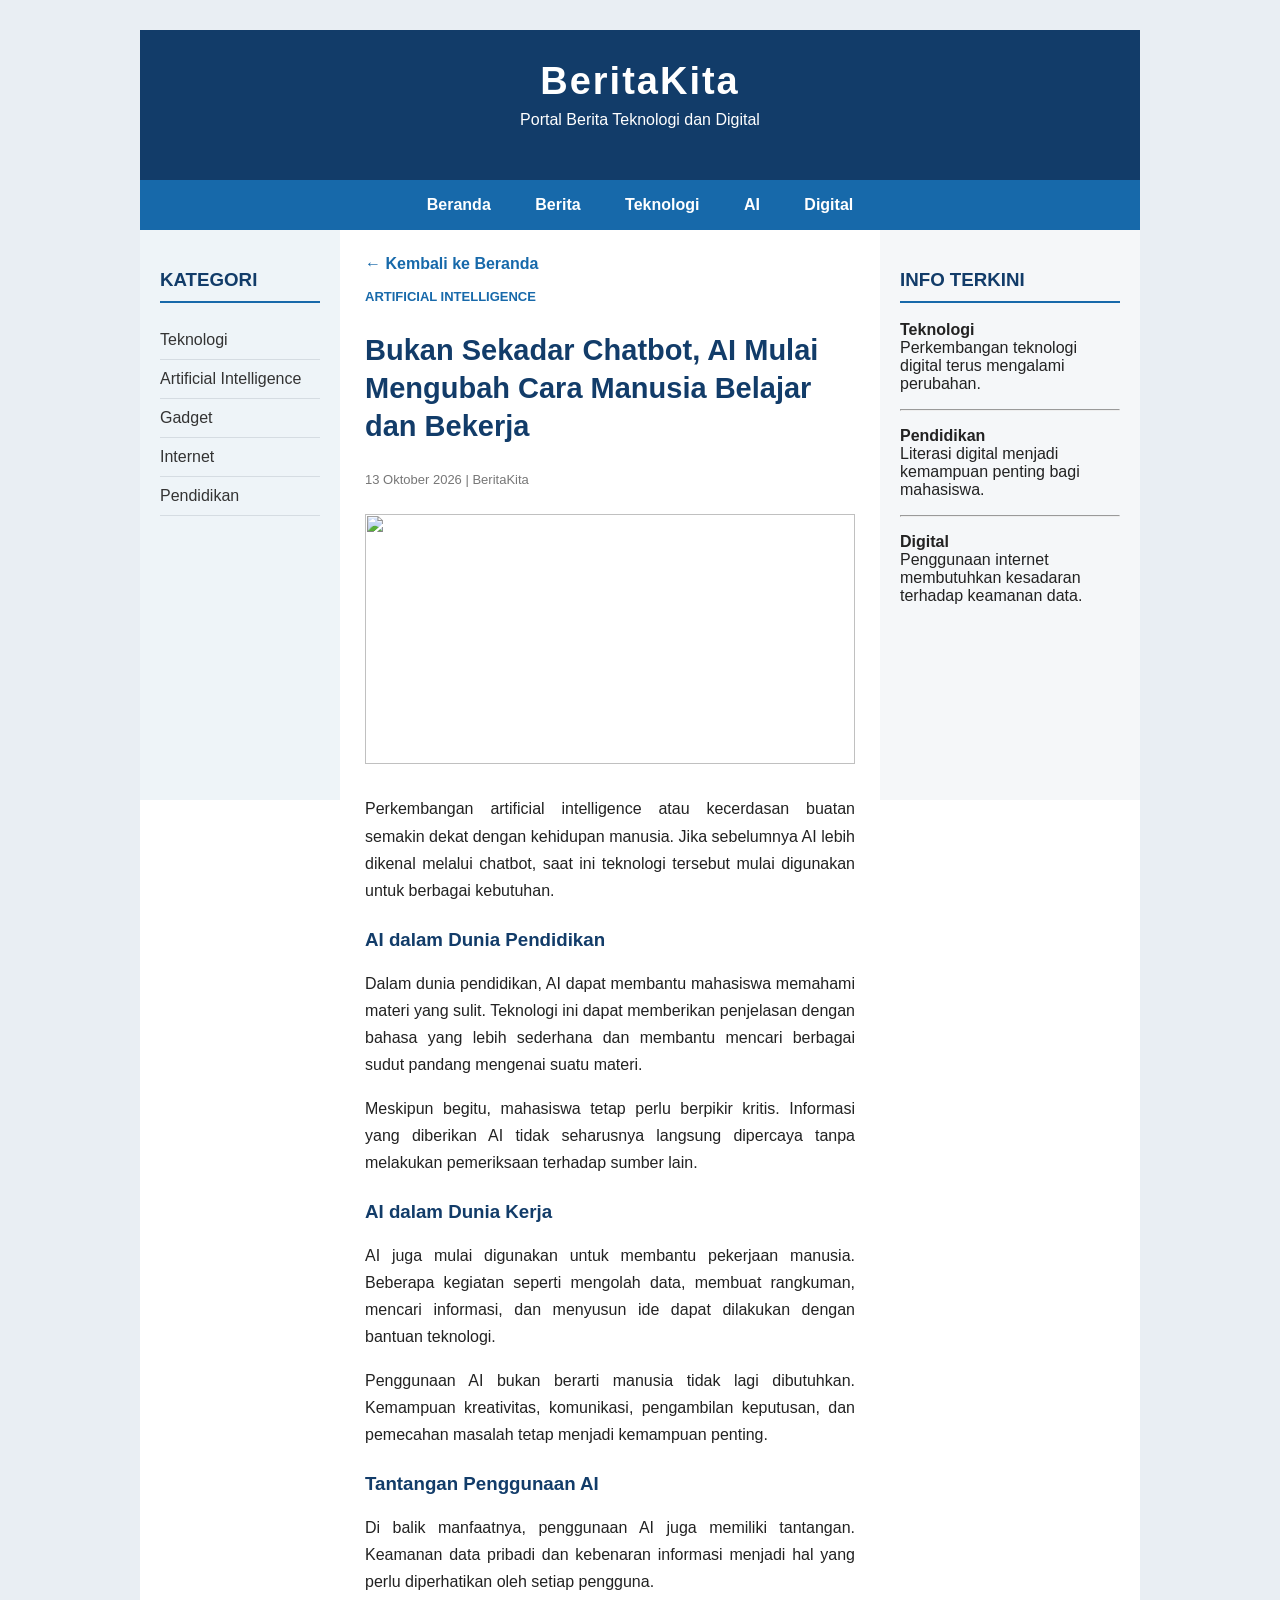
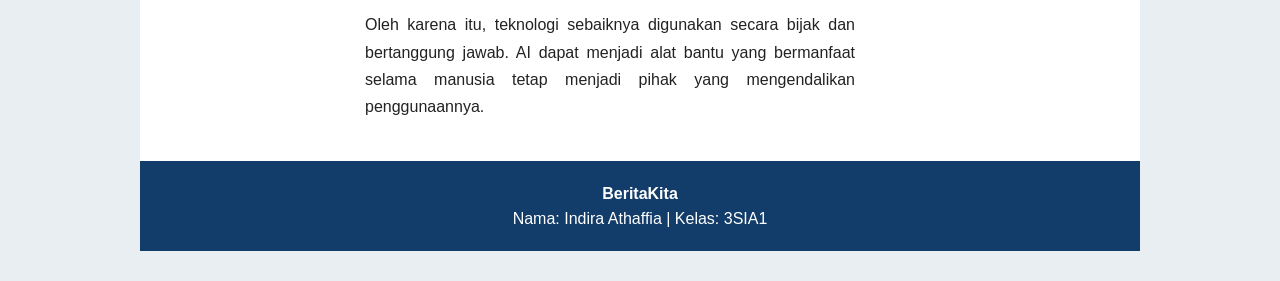
==== berita.html @ 0e034316 "Add files via upload" ====
<!DOCTYPE html>
<html lang="id">
<head>
    <meta charset="UTF-8">
    <meta name="viewport" content="width=device-width, initial-scale=1.0">
    <title>Berita AI - BeritaKita</title>
    <link rel="stylesheet" href="style.css">
</head>

<body>

<div class="kontainer">

    <div class="header">
        <h1>BeritaKita</h1>
        <p>Portal Berita Teknologi dan Digital</p>
    </div>

    <!-- MENU -->
    <div class="menu">
        <a href="index.html">Beranda</a>
        <a href="berita.html">Berita</a>
        <a href="#">Teknologi</a>
        <a href="#">AI</a>
        <a href="#">Digital</a>
    </div>

    <!-- KIRI -->
    <div class="kiri">

        <h3>KATEGORI</h3>

        <a href="#">Teknologi</a>
        <a href="#">Artificial Intelligence</a>
        <a href="#">Gadget</a>
        <a href="#">Internet</a>
        <a href="#">Pendidikan</a>

    </div>

    <div class="tengah artikel">

        <a class="kembali" href="index.html">
            ← Kembali ke Beranda
        </a>

        <p class="kategori">ARTIFICIAL INTELLIGENCE</p>

        <h2>
            Bukan Sekadar Chatbot, AI Mulai Mengubah Cara Manusia Belajar dan Bekerja
        </h2>

        <p class="tanggal">
            13 Oktober 2026 | BeritaKita
        </p>

        <img src="https://images.unsplash.com/photo-1677442136019-21780ecad995?auto=format&fit=crop&w=900&q=80">

        <p>
            Perkembangan artificial intelligence atau kecerdasan buatan
            semakin dekat dengan kehidupan manusia. Jika sebelumnya AI
            lebih dikenal melalui chatbot, saat ini teknologi tersebut
            mulai digunakan untuk berbagai kebutuhan.
        </p>

        <h3>AI dalam Dunia Pendidikan</h3>

        <p>
            Dalam dunia pendidikan, AI dapat membantu mahasiswa memahami
            materi yang sulit. Teknologi ini dapat memberikan penjelasan
            dengan bahasa yang lebih sederhana dan membantu mencari
            berbagai sudut pandang mengenai suatu materi.
        </p>

        <p>
            Meskipun begitu, mahasiswa tetap perlu berpikir kritis.
            Informasi yang diberikan AI tidak seharusnya langsung
            dipercaya tanpa melakukan pemeriksaan terhadap sumber lain.
        </p>

        <h3>AI dalam Dunia Kerja</h3>

        <p>
            AI juga mulai digunakan untuk membantu pekerjaan manusia.
            Beberapa kegiatan seperti mengolah data, membuat rangkuman,
            mencari informasi, dan menyusun ide dapat dilakukan dengan
            bantuan teknologi.
        </p>

        <p>
            Penggunaan AI bukan berarti manusia tidak lagi dibutuhkan.
            Kemampuan kreativitas, komunikasi, pengambilan keputusan,
            dan pemecahan masalah tetap menjadi kemampuan penting.
        </p>

        <h3>Tantangan Penggunaan AI</h3>

        <p>
            Di balik manfaatnya, penggunaan AI juga memiliki tantangan.
            Keamanan data pribadi dan kebenaran informasi menjadi hal
            yang perlu diperhatikan oleh setiap pengguna.
        </p>

        <p>
            Oleh karena itu, teknologi sebaiknya digunakan secara bijak
            dan bertanggung jawab. AI dapat menjadi alat bantu yang
            bermanfaat selama manusia tetap menjadi pihak yang
            mengendalikan penggunaannya.
        </p>

    </div>

    <div class="kanan">

        <h3>INFO TERKINI</h3>

        <p>
            <b>Teknologi</b><br>
            Perkembangan teknologi digital terus mengalami perubahan.
        </p>

        <hr>

        <p>
            <b>Pendidikan</b><br>
            Literasi digital menjadi kemampuan penting bagi mahasiswa.
        </p>

        <hr>

        <p>
            <b>Digital</b><br>
            Penggunaan internet membutuhkan kesadaran terhadap keamanan data.
        </p>

    </div>

    <div class="footer">

        <b>BeritaKita</b>
        <br>
        Nama: Indira Athaffia | Kelas: 3SIA1

    </div>
</div>
</body>
</html>
---- style.css ----
* {
    box-sizing: border-box;
}

body {
    margin: 0;
    padding: 30px 0;
    background-color: #e9eef3;
    font-family: Arial, sans-serif;
    color: #222;
}

.kontainer {
    width: 1000px;
    margin: auto;
    background-color: white;
}

.header {
    width: 1000px;
    height: 150px;
    background-color: #123c69;
    color: white;
    text-align: center;
    padding-top: 30px;
}

.header h1 {
    margin: 0;
    font-size: 38px;
    letter-spacing: 2px;
}

.header p {
    margin-top: 8px;
    font-size: 16px;
}

.menu {
    width: 1000px;
    height: 50px;
    background-color: #1769aa;
    line-height: 50px;
    text-align: center;
}

.menu a {
    color: white;
    text-decoration: none;
    font-weight: bold;
    margin: 0 20px;
}

.menu a:hover {
    color: #dcecff;
}

.kiri {
    width: 200px;
    min-height: 570px;
    background-color: #eef4f8;
    float: left;
    padding: 20px;
}

.kiri h3 {
    color: #123c69;
    border-bottom: 2px solid #1769aa;
    padding-bottom: 10px;
}

.kiri a {
    display: block;
    text-decoration: none;
    color: #333;
    padding: 10px 0;
    border-bottom: 1px solid #d5dce2;
}

.kiri a:hover {
    color: #1769aa;
}

.tengah {
    width: 540px;
    min-height: 570px;
    background-color: white;
    float: left;
    padding: 25px;
}

.tengah h2 {
    font-size: 27px;
    line-height: 1.3;
    color: #123c69;
}

.tengah h3 {
    color: #123c69;
    margin-top: 25px;
}

.tengah img {
    width: 100%;
    height: 230px;
    object-fit: cover;
    margin: 10px 0 15px;
}

.tengah p {
    line-height: 1.7;
    text-align: justify;
}

.kategori {
    color: #1769aa;
    font-size: 13px;
    font-weight: bold;
    text-align: left !important;
}

.baca {
    display: inline-block;
    background-color: #1769aa;
    color: white;
    padding: 10px 15px;
    text-decoration: none;
    margin-top: 10px;
    border-radius: 5px;
}

.baca:hover {
    background-color: #123c69;
}

.kanan {
    width: 260px;
    min-height: 570px;
    background-color: #f5f7f9;
    float: left;
    padding: 20px;
}

.kanan h3 {
    color: #123c69;
    border-bottom: 2px solid #1769aa;
    padding-bottom: 10px;
}

.populer {
    border-bottom: 1px solid #d5dce2;
    padding: 10px 0;
}

.populer b {
    color: #1769aa;
    font-size: 22px;
}

.populer p {
    font-size: 14px;
}

.artikel h2 {
    font-size: 29px;
}

.artikel img {
    height: 250px;
}

.tanggal {
    color: #777;
    font-size: 13px;
}

.kembali {
    color: #1769aa;
    text-decoration: none;
    font-weight: bold;
}

.footer {
    width: 1000px;
    min-height: 90px;
    background-color: #123c69;
    color: white;
    text-align: center;
    padding: 20px;
    clear: both;
    line-height: 25px;
}
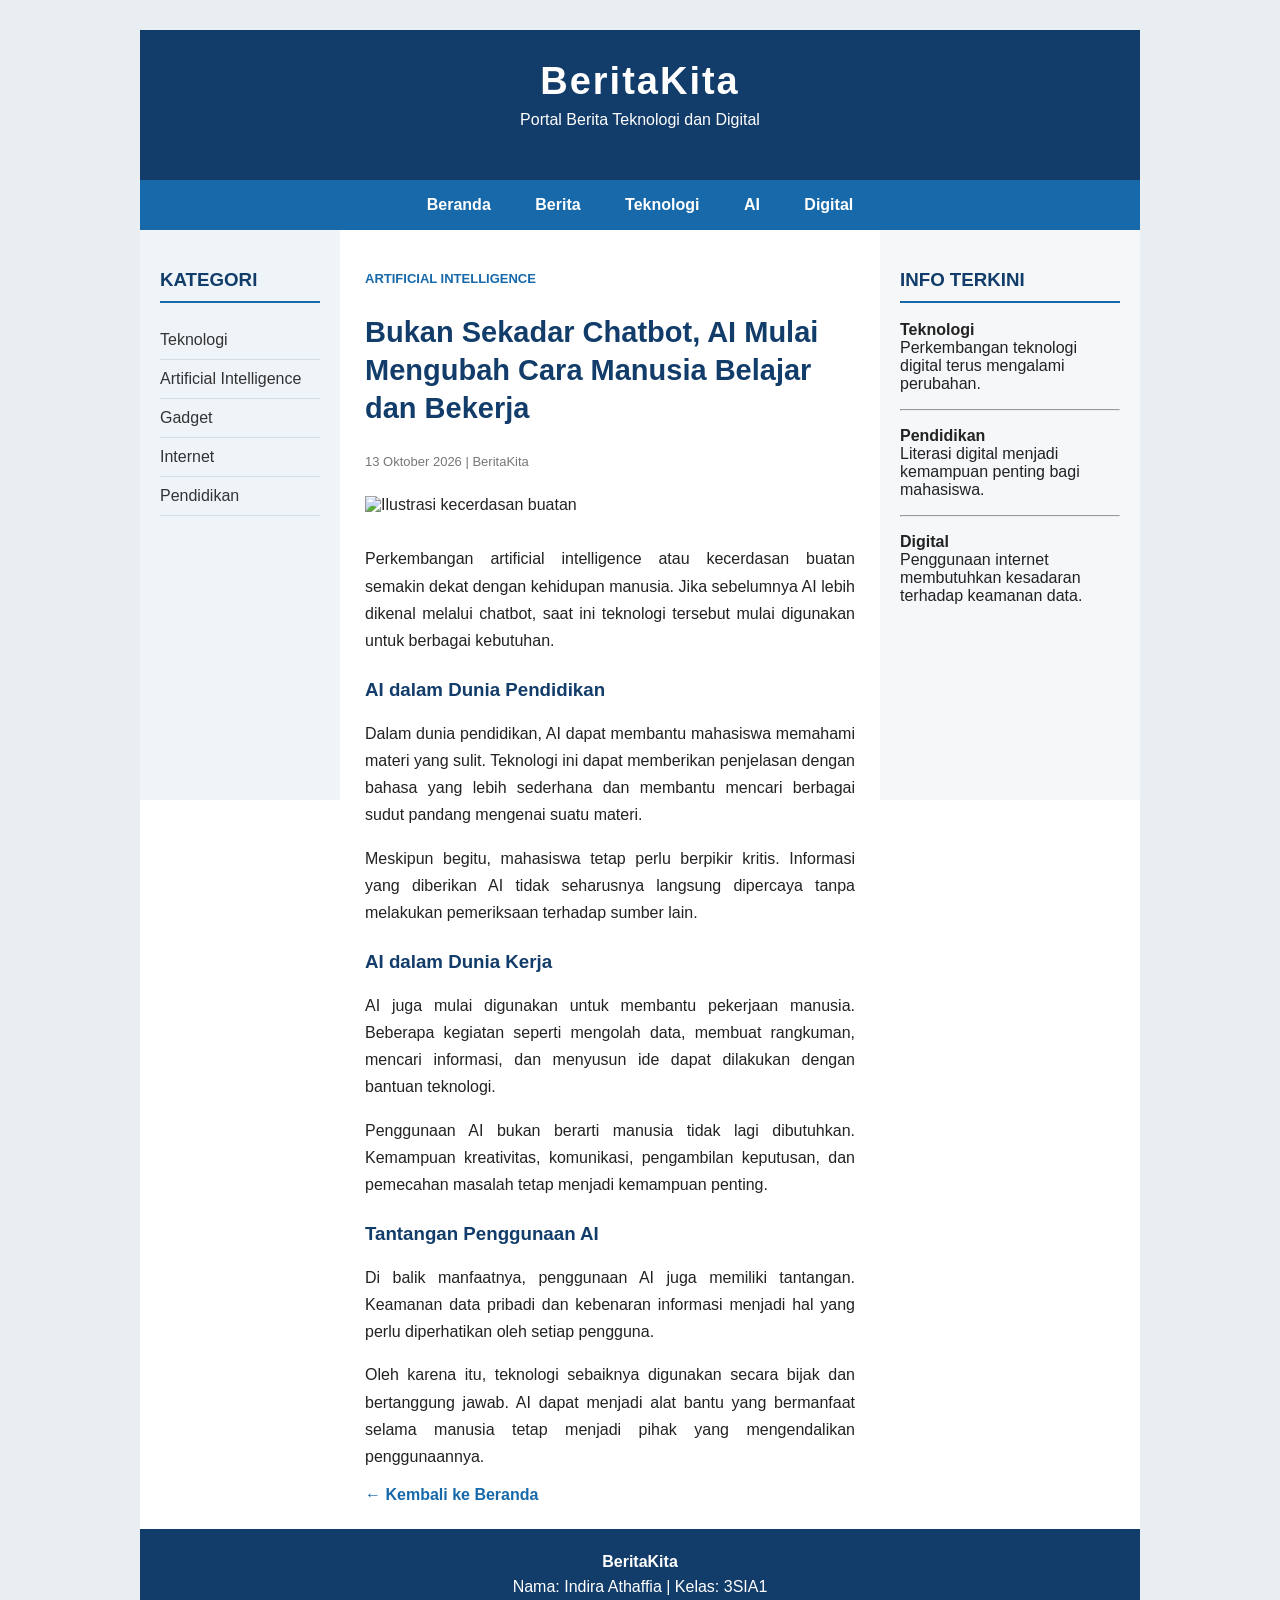
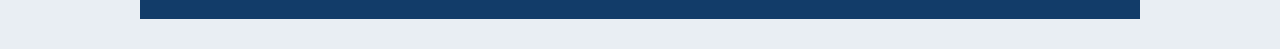
==== commit 02d1dc36: "Update berita.html" ====
--- a/berita.html
+++ b/berita.html
@@ -16,7 +16,6 @@
         <p>Portal Berita Teknologi dan Digital</p>
     </div>
 
-    <!-- MENU -->
     <div class="menu">
         <a href="index.html">Beranda</a>
         <a href="berita.html">Berita</a>
@@ -25,9 +24,7 @@
         <a href="#">Digital</a>
     </div>
 
-    <!-- KIRI -->
     <div class="kiri">
-
         <h3>KATEGORI</h3>
 
         <a href="#">Teknologi</a>
@@ -35,14 +32,9 @@
         <a href="#">Gadget</a>
         <a href="#">Internet</a>
         <a href="#">Pendidikan</a>
-
     </div>
 
     <div class="tengah artikel">
-
-        <a class="kembali" href="index.html">
-            ← Kembali ke Beranda
-        </a>
 
         <p class="kategori">ARTIFICIAL INTELLIGENCE</p>
 
@@ -54,7 +46,7 @@
             13 Oktober 2026 | BeritaKita
         </p>
 
-        <img src="https://images.unsplash.com/photo-1677442136019-21780ecad995?auto=format&fit=crop&w=900&q=80">
+        <img src="https://images.unsplash.com/photo-1677442136019-21780ecad995?auto=format&fit=crop&w=900&q=80" alt="Ilustrasi kecerdasan buatan">
 
         <p>
             Perkembangan artificial intelligence atau kecerdasan buatan
@@ -108,6 +100,10 @@
             mengendalikan penggunaannya.
         </p>
 
+        <a class="kembali" href="index.html">
+            ← Kembali ke Beranda
+        </a>
+
     </div>
 
     <div class="kanan">
@@ -136,12 +132,11 @@
     </div>
 
     <div class="footer">
-
         <b>BeritaKita</b>
         <br>
         Nama: Indira Athaffia | Kelas: 3SIA1
+    </div>
 
-    </div>
 </div>
 </body>
-</html>+</html>
--- a/style.css
+++ b/style.css
@@ -189,4 +189,76 @@
     padding: 20px;
     clear: both;
     line-height: 25px;
-}+}
+
+@media screen and (max-width: 768px) {
+
+    body {
+        padding: 0;
+    }
+
+    .kontainer {
+        width: 100%;
+    }
+
+    .header {
+        width: 100%;
+        height: auto;
+        padding: 25px 15px;
+    }
+
+    .header h1 {
+        font-size: 30px;
+    }
+
+    .header p {
+        font-size: 14px;
+    }
+
+    .menu {
+        width: 100%;
+        height: auto;
+        line-height: normal;
+        padding: 10px 0;
+    }
+
+    .menu a {
+        display: block;
+        margin: 0;
+        padding: 10px;
+    }
+
+    .kiri {
+        width: 100%;
+        min-height: auto;
+        float: none;
+    }
+
+    .tengah {
+        width: 100%;
+        min-height: auto;
+        float: none;
+        padding: 20px;
+    }
+
+    .kanan {
+        width: 100%;
+        min-height: auto;
+        float: none;
+    }
+
+    .tengah img {
+        width: 100%;
+        height: auto;
+    }
+
+    .artikel img {
+        width: 100%;
+        height: auto;
+    }
+
+    .footer {
+        width: 100%;
+        min-height: auto;
+    }
+}
